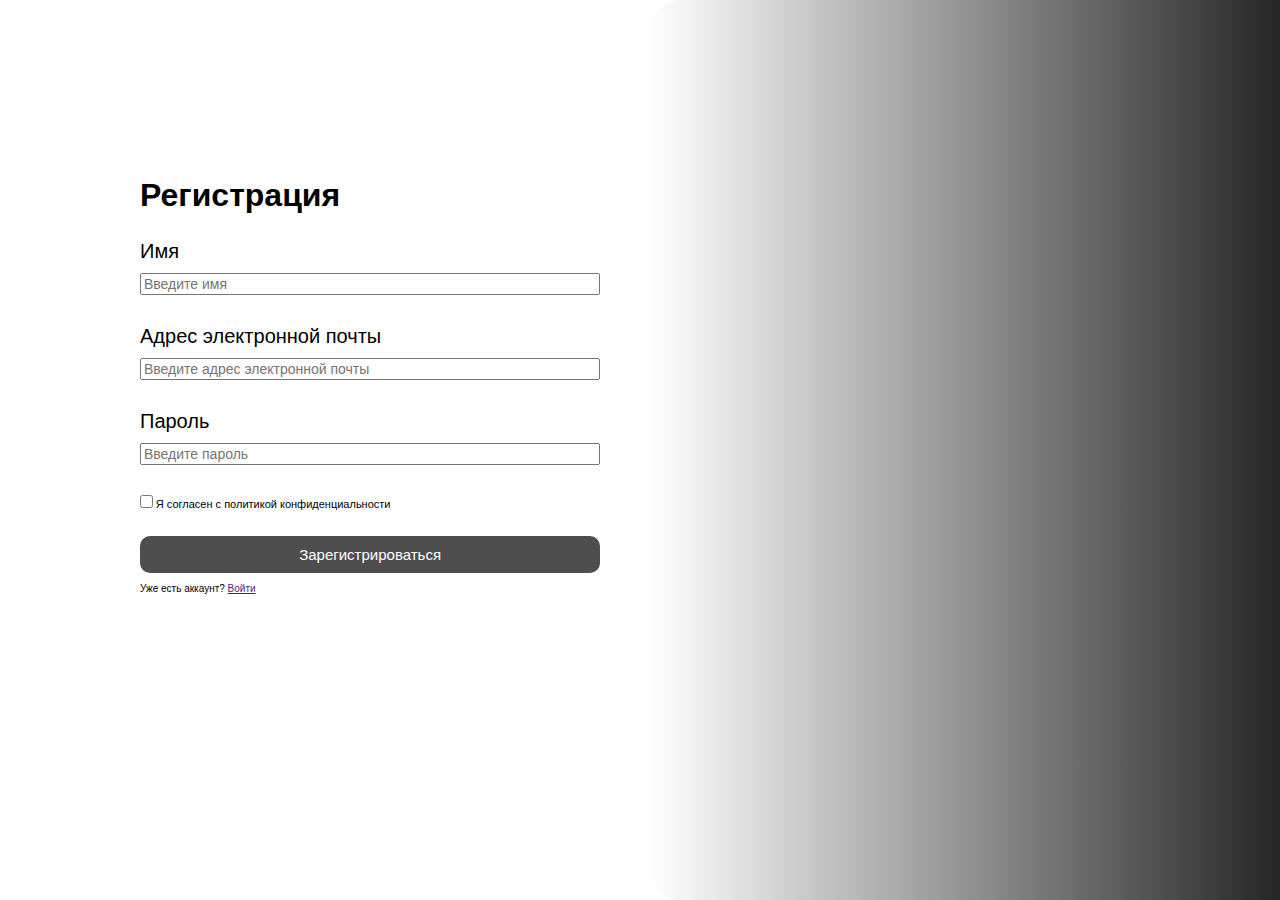
==== registration.html @ 0f425fa8 "Основные файлы html и css созданы" ====
<!DOCTYPE html>
<html lang="ru">
<head>
    <meta charset="UTF-8">
    <link rel="stylesheet" href="styles/style.css">
    <link rel="stylesheet" href="styles/normalize.css">
    <meta name="viewport" content="width=device-width, initial-scale=1.0">
    <title>Maps of the World</title>
</head>
<body>
    <form action="">
        <h2>Регистрация</h2>
            <div class="input-box">
                <label for="">Имя</label>
                <input type="text" required placeholder="Введите имя">
            </div>

            <div class="input-box">
                <label for="">Адрес электронной почты</label>
                <input type="text" required placeholder="Введите адрес электронной почты">
            </div>

            <div class="input-box">
                <label for="">Пароль</label>
                <input type="text" required placeholder="Введите пароль">
            </div>
            
            <div class="privacy-policy">
                <input type="checkbox"> 
                <label for="">Я согласен с политикой конфиденциальности</label>
            </div>

            <button type="submit">Зарегистрироваться</button>

            <div class="redirect-linkbox">
                <p>Уже есть аккаунт?</p>
                <a href="">Войти</a>
            </div>
    </form>

    <div class="mapbox"></div>
</body>
</html>
---- styles/style.css ----
html{
    font-size: 62.5%;
}

body{
    display: flex;
    justify-content: space-between;
}

*{
    box-sizing: border-box;
    /* outline: 1px solid red; */
    font-family: sans-serif;
}

h2{
    font-size: 3.2rem;
}

form{
    margin: 14rem 0 20.5rem 13rem;
    padding: 1rem;
}

form button{
    width: 100%;
    padding: 1rem 10rem;
    border-radius: 1rem;
    font-size: 1.5rem;
    border: 0px solid transparent;
    color: white;
    background-color: #4E4E4E;
}

label{
    font-size: 2rem;
}


.input-box *{
    display: block;
}

.input-box label{
    margin-bottom: 1rem;
}

.input-box input{
    width: 100%;
}

.input-box{
    margin-bottom: 3rem;
    font-size: 1.4rem;
}

.privacy-policy{
    margin-bottom: 2.5rem;
}

.privacy-policy label{
    font-size: 1.1rem;
}

.redirect-linkbox{
    display: inline-block;
    margin: 0 auto;
}

.redirect-linkbox *{
    display: inline-block;
}

.mapbox{
    height: 100vh;
    width: 63rem;
    background:linear-gradient( to right,rgba(255, 255, 255, 0.1), rgba(0, 0, 0, 0.85)), 
               url('/img/map-bg.jpg');
    background-size: cover;
    background-repeat: no-repeat;
    background-position: center;
    border-top-left-radius: 3rem;
    border-bottom-left-radius: 3rem;
}
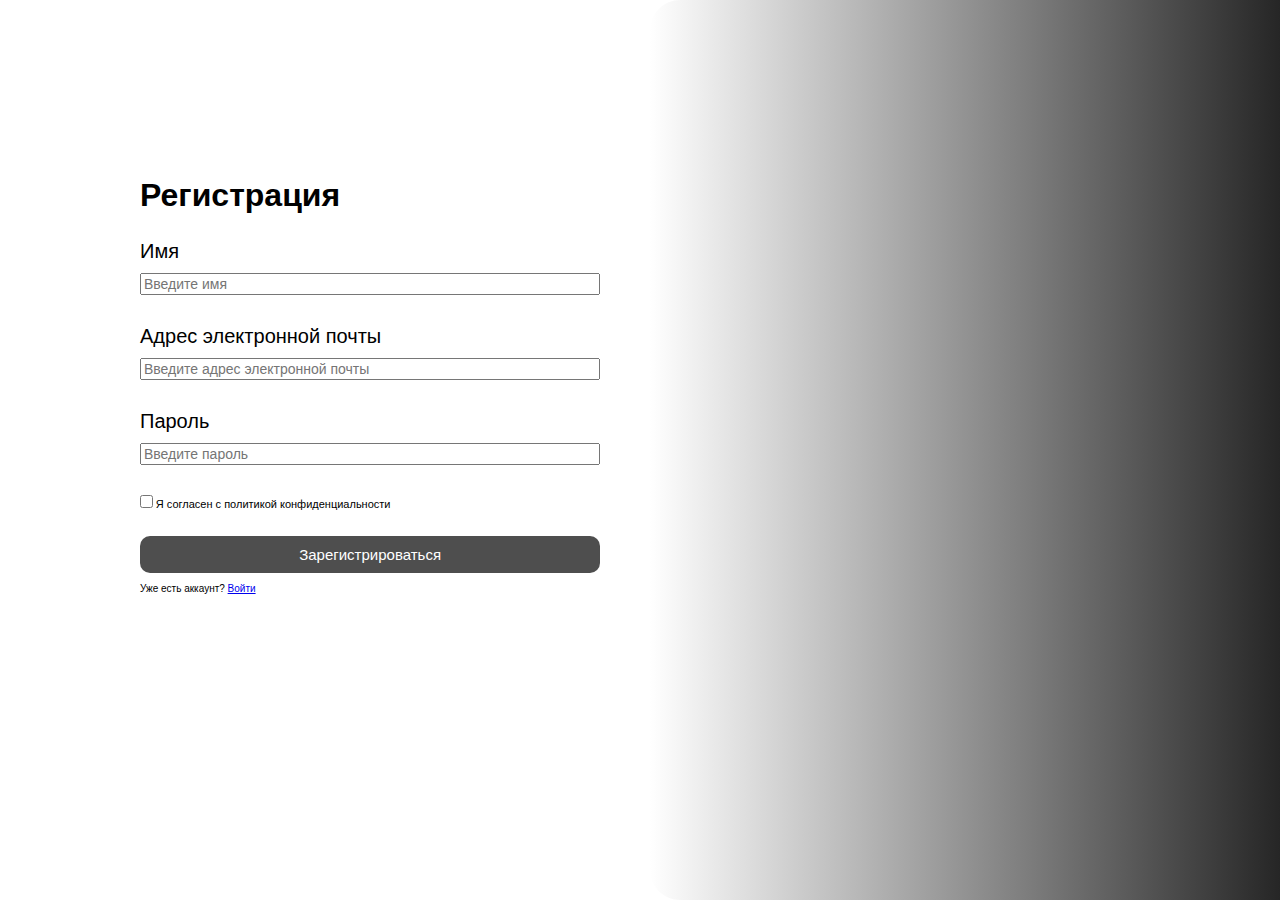
==== commit 82f7e1fe: "Добавлен index.html" ====
--- a/registration.html
+++ b/registration.html
@@ -2,7 +2,7 @@
 <html lang="ru">
 <head>
     <meta charset="UTF-8">
-    <link rel="stylesheet" href="styles/style.css">
+    <link rel="stylesheet" href="styles/log-in-and-registration.css">
     <link rel="stylesheet" href="styles/normalize.css">
     <meta name="viewport" content="width=device-width, initial-scale=1.0">
     <title>Maps of the World</title>
@@ -34,7 +34,7 @@
 
             <div class="redirect-linkbox">
                 <p>Уже есть аккаунт?</p>
-                <a href="">Войти</a>
+                <a href="log-in.html">Войти</a>
             </div>
     </form>
 
--- a/styles/log-in-and-registration.css
+++ b/styles/log-in-and-registration.css
@@ -0,0 +1,84 @@
+html{
+    font-size: 62.5%;
+}
+
+body{
+    display: flex;
+    justify-content: space-between;
+}
+
+*{
+    box-sizing: border-box;
+    /* outline: 1px solid red; */
+    font-family: sans-serif;
+}
+
+h2{
+    font-size: 3.2rem;
+}
+
+form{
+    margin: 14rem 0 20.5rem 13rem;
+    padding: 1rem;
+}
+
+form button{
+    width: 100%;
+    padding: 1rem 10rem;
+    border-radius: 1rem;
+    font-size: 1.5rem;
+    border: 0px solid transparent;
+    color: white;
+    background-color: #4E4E4E;
+}
+
+label{
+    font-size: 2rem;
+}
+
+
+.input-box *{
+    display: block;
+}
+
+.input-box label{
+    margin-bottom: 1rem;
+}
+
+.input-box input{
+    width: 100%;
+}
+
+.input-box{
+    margin-bottom: 3rem;
+    font-size: 1.4rem;
+}
+
+.privacy-policy{
+    margin-bottom: 2.5rem;
+}
+
+.privacy-policy label{
+    font-size: 1.1rem;
+}
+
+.redirect-linkbox{
+    display: inline-block;
+    margin: 0 auto;
+}
+
+.redirect-linkbox *{
+    display: inline-block;
+}
+
+.mapbox{
+    height: 100vh;
+    width: 63rem;
+    background:linear-gradient( to right,rgba(255, 255, 255, 0.1), rgba(0, 0, 0, 0.85)), 
+               url('/img/map-bg.jpg');
+    background-size: cover;
+    background-repeat: no-repeat;
+    background-position: center;
+    border-top-left-radius: 3rem;
+    border-bottom-left-radius: 3rem;
+}